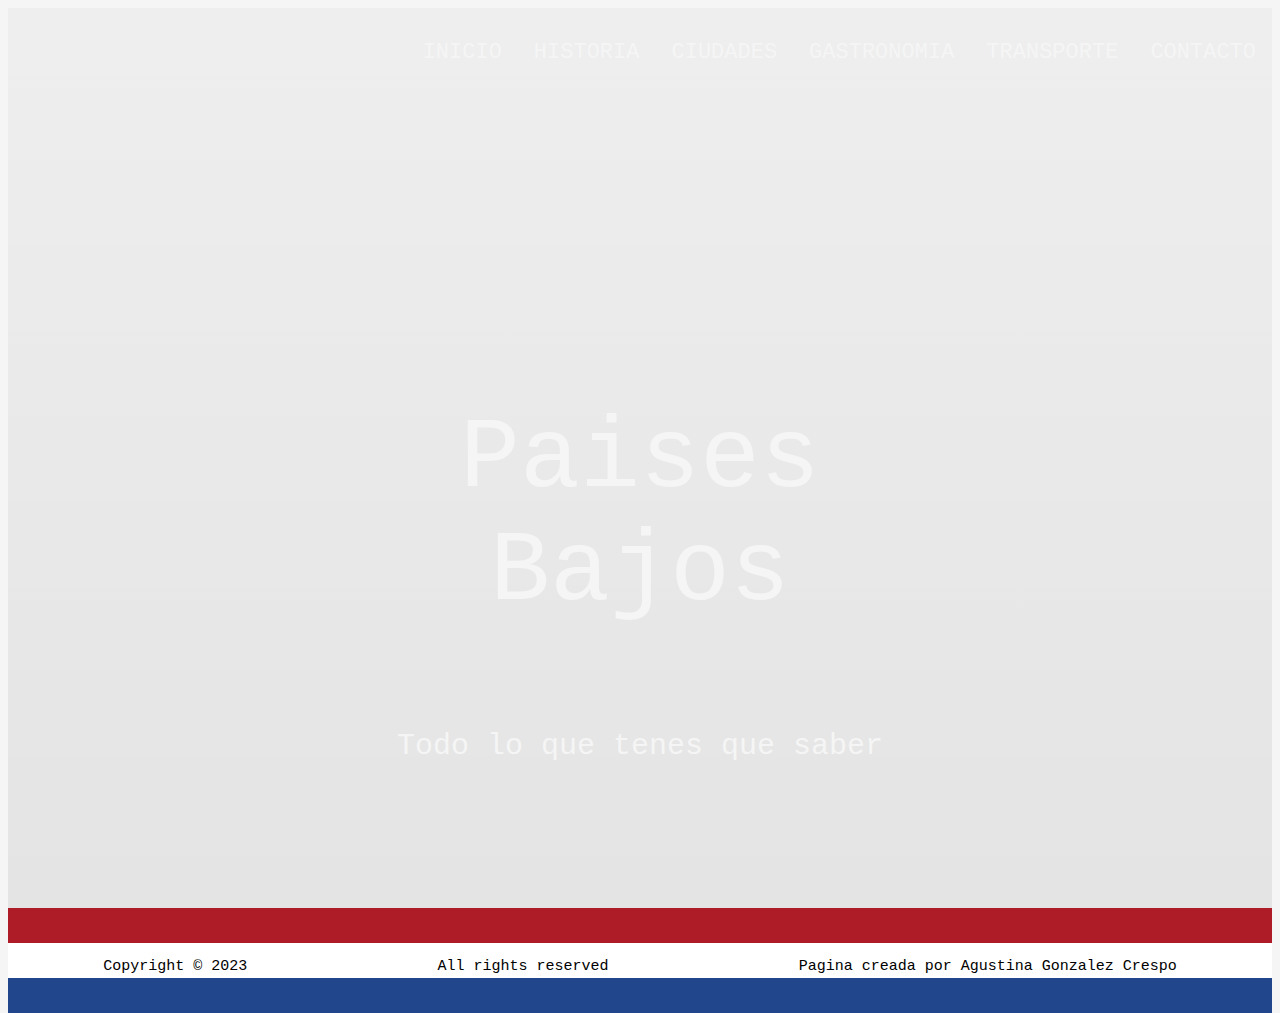
==== index.html @ 350cd5d3 "commit entrega" ====
<!DOCTYPE html>
<html lang="en">
<head>
    <meta charset="UTF-8">
    <meta http-equiv="X-UA-Compatible" content="IE=edge">
    <meta name="viewport" content="width=device-width, initial-scale=1.0">
    <title>Que hacer en los Paises Bajos</title>
    <link rel="stylesheet" href="style.css">
</head>
<body>
    <div class="hero-imagen">
        <br>
        <div class="topnav">
            <a class="active" href="index.html">INICIO</a>
            <a href="./historia.html">HISTORIA</a>
            <a href="./ciudades.html">CIUDADES</a>
            <a href="./gastronomia.html">GASTRONOMIA</a>
            <a href="./transporte.html">TRANSPORTE</a>
            <a href="./contacto.html">CONTACTO</a>
        </div>
        <div class="hero-texto">
            <p style="font-size: 100px;"> Paises Bajos </p>
            <p style="font-size: 30px;">Todo lo que tenes que saber</p>
        </div>
    </div>
    <footer>
        <div class="contenedor-footer">
            <div class="div-footer div1"></div>
            <div class="div-footer div2">
                <div class="footer-texto">
                    <p>Copyright © 2023</p>
                    <p>All rights reserved</p>
                    <p>Pagina creada por Agustina Gonzalez Crespo</p>
                </div>
            </div>
            <div class="div-footer div3"></div>
        </div>
    </footer>
</body>
</html>

<!-- banner: position relative/absolut -> poner texto por encima del banner -->

<!-- flex-grow:1 (flex item toma todo el ancho)-->
---- style.css ----
/* 
*{
*/
body, html, main {
    height: 100%;
}

body{background-color: whitesmoke;
}
h1{color: black; text-align: center;}

.contenedor-footer{
  display: grid;
  grid-template-rows: 'div1 div2 div3';
}
.div-footer{
  height:35px;
  width:100%;
}
.div1{
  background-color:#ae1c28;
}
.div2{
  background-color:white;
}
.div3{
  background-color:#21468b;
}
.footer-texto{
  display: flex;
  flex-direction: row;
  flex: 1;
  justify-content: space-around;
  align-items: center;
}
.footer-texto p {
  font-family: 'Courier New', Courier, monospace;
  color:black;
  font-size: 15px;
}
form{
  text-align:start;
}
#titulo{
    color: black;
    text-align: center;
    font-size: xx-large;
}
.images{
    width: 500px;
    height: 300px;
}
.elemento{
    color: white;
}
.margenes{
    margin-top: 10px;
    margin-bottom: 10px;
}

/* comentario */

.hero-imagen {
  background-image: linear-gradient(rgba(0, 0, 0, 0.028), rgba(0, 0, 0, 0.069)), url(https://img2.goodfon.com/wallpaper/nbig/0/6d/gollandiia-niderlandy-amsterdam-kanal.jpg);
  height: 100%;
  width: 100%;
  background-position: center;
  background-repeat: no-repeat;
  background-size: cover;
  position: relative;
}
.hero-texto {
  text-align: center;
  position: absolute;
  top: 60%;
  left: 50%;
  transform: translate(-50%, -50%);
  color: whitesmoke;
  font-family: 'Courier New', Courier, monospace;
}

.topnav {
    overflow: hidden;
    display: flex;
    flex-direction: row;
    justify-content: flex-end;
    flex-direction: row;
    padding-top: 8x;
}
.topnav a {
    float: left;
    color: whitesmoke;
    text-align: center;
    padding: 14px 16px;
    text-decoration: none;
    font-family: 'Courier New', Courier, monospace;
    font-size: 22px;
}
.topnav a:hover {
    color: black ;
}
/*  .topnav a.active {
    color: black;
  }
*/

@media (max-width:600px){
  body{
    background-color: gray;
  }
  .topnav{
    flex-wrap: wrap;
  }
  .footer-texto{
      justify-content: left;
  }
  .footer-texto p {
      font-size: 3px;
  }
  /* eliminar lo que esta en el footer*/
  .footer-texto{
      display: none;
  }
}
@media screen and (max-width:750px){
  .topnav{
    flex-wrap: wrap;
  }
  .footer-texto{
    flex-wrap: wrap;
  }
  .footer-texto p {
    font-size: small;
  }
  .footer-texto{
    justify-content: left;
  }
}
@media screen and (max-width:1111px) {
  .topnav{
    flex-wrap: wrap;
  }
  .footer-texto{
    flex-wrap: wrap;
  }
}
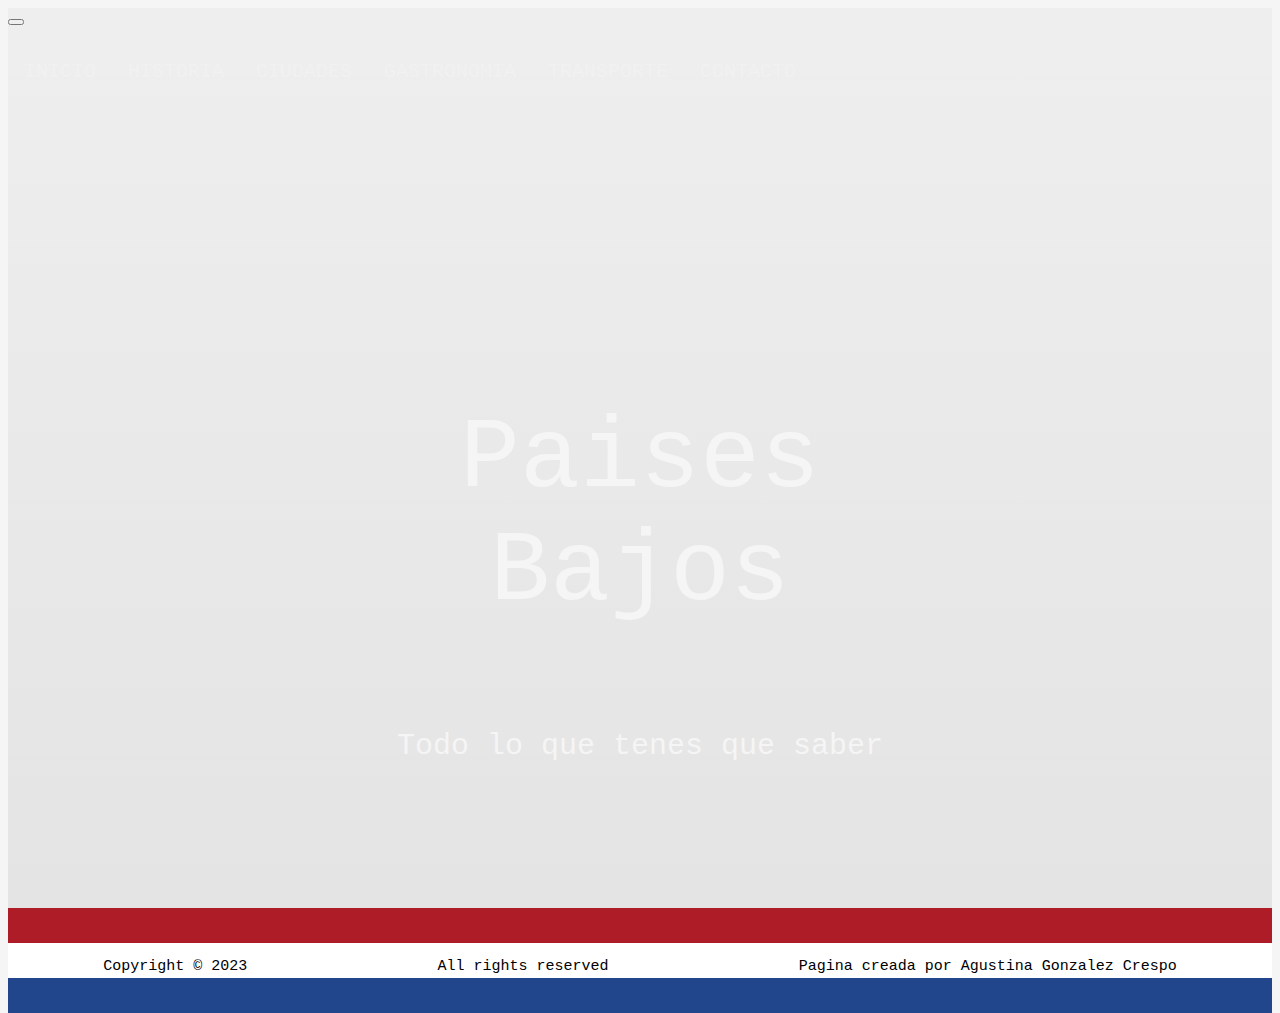
==== commit 8f54d19d: "commit proyecto" ====
--- a/index.html
+++ b/index.html
@@ -6,18 +6,25 @@
     <meta name="viewport" content="width=device-width, initial-scale=1.0">
     <title>Que hacer en los Paises Bajos</title>
     <link rel="stylesheet" href="style.css">
+    <link href="https://cdn.jsdelivr.net/npm/bootstrap@5.3.0-alpha3/dist/css/bootstrap.min.css" rel="stylesheet" integrity="sha384-KK94CHFLLe+nY2dmCWGMq91rCGa5gtU4mk92HdvYe+M/SXH301p5ILy+dN9+nJOZ" crossorigin="anonymous">
 </head>
 <body>
     <div class="hero-imagen">
-        <br>
-        <div class="topnav">
-            <a class="active" href="index.html">INICIO</a>
-            <a href="./historia.html">HISTORIA</a>
-            <a href="./ciudades.html">CIUDADES</a>
-            <a href="./gastronomia.html">GASTRONOMIA</a>
-            <a href="./transporte.html">TRANSPORTE</a>
-            <a href="./contacto.html">CONTACTO</a>
-        </div>
+        <nav class="navbar navbar-expand-lg">
+            <button class="navbar-toggler" type="button" data-bs-toggle="collapse" data-bs-target="#navbarNavAltMarkup" aria-controls="navbarNavAltMarkup" aria-expanded="false" aria-label="Toggle navigation">
+            <span class="navbar-toggler-icon"></span>
+            </button>
+            <div class="collapse navbar-collapse" id="navbarNavAltMarkup">
+                <div class="navbar-nav ml-auto">
+                    <a class="nav-link" href="index.html">INICIO</a>
+                    <a class="nav-link" href="./historia.html">HISTORIA</a>
+                    <a class="nav-link" href="./ciudades.html">CIUDADES</a>
+                    <a class="nav-link" href="./gastronomia.html">GASTRONOMIA</a>
+                    <a class="nav-link" href="./transporte.html">TRANSPORTE</a>
+                    <a class="nav-link" href="./contacto.html">CONTACTO</a>
+                </div>
+            </div>
+        </nav>
         <div class="hero-texto">
             <p style="font-size: 100px;"> Paises Bajos </p>
             <p style="font-size: 30px;">Todo lo que tenes que saber</p>
@@ -36,6 +43,8 @@
             <div class="div-footer div3"></div>
         </div>
     </footer>
+    <script src="https://cdn.jsdelivr.net/npm/@popperjs/core@2.11.7/dist/umd/popper.min.js" integrity="sha384-zYPOMqeu1DAVkHiLqWBUTcbYfZ8osu1Nd6Z89ify25QV9guujx43ITvfi12/QExE" crossorigin="anonymous"></script>
+    <script src="https://cdn.jsdelivr.net/npm/bootstrap@5.3.0-alpha3/dist/js/bootstrap.min.js" integrity="sha384-Y4oOpwW3duJdCWv5ly8SCFYWqFDsfob/3GkgExXKV4idmbt98QcxXYs9UoXAB7BZ" crossorigin="anonymous"></script>
 </body>
 </html>
 
--- a/style.css
+++ b/style.css
@@ -57,9 +57,7 @@
     margin-top: 10px;
     margin-bottom: 10px;
 }
-
-/* comentario */
-
+/*imagen fondo */
 .hero-imagen {
   background-image: linear-gradient(rgba(0, 0, 0, 0.028), rgba(0, 0, 0, 0.069)), url(https://img2.goodfon.com/wallpaper/nbig/0/6d/gollandiia-niderlandy-amsterdam-kanal.jpg);
   height: 100%;
@@ -78,7 +76,24 @@
   color: whitesmoke;
   font-family: 'Courier New', Courier, monospace;
 }
+/* topnav */
+.navbar-nav{
+  margin-left: auto;
+  padding-top: 20px;
+}
+.navbar .navbar-nav .nav-link{
+  color: #f1f1f1;
+  float: left;
+  text-align: center;
+  padding: 14px 16px;
+  text-decoration: none;
+  font-family: 'Courier New', Courier, monospace;
+  font-size: 20px;
+  font-weight: 150;
+}
 
+
+/*
 .topnav {
     overflow: hidden;
     display: flex;
@@ -99,10 +114,8 @@
 .topnav a:hover {
     color: black ;
 }
-/*  .topnav a.active {
-    color: black;
-  }
 */
+/* comentario */
 
 @media (max-width:600px){
   body{
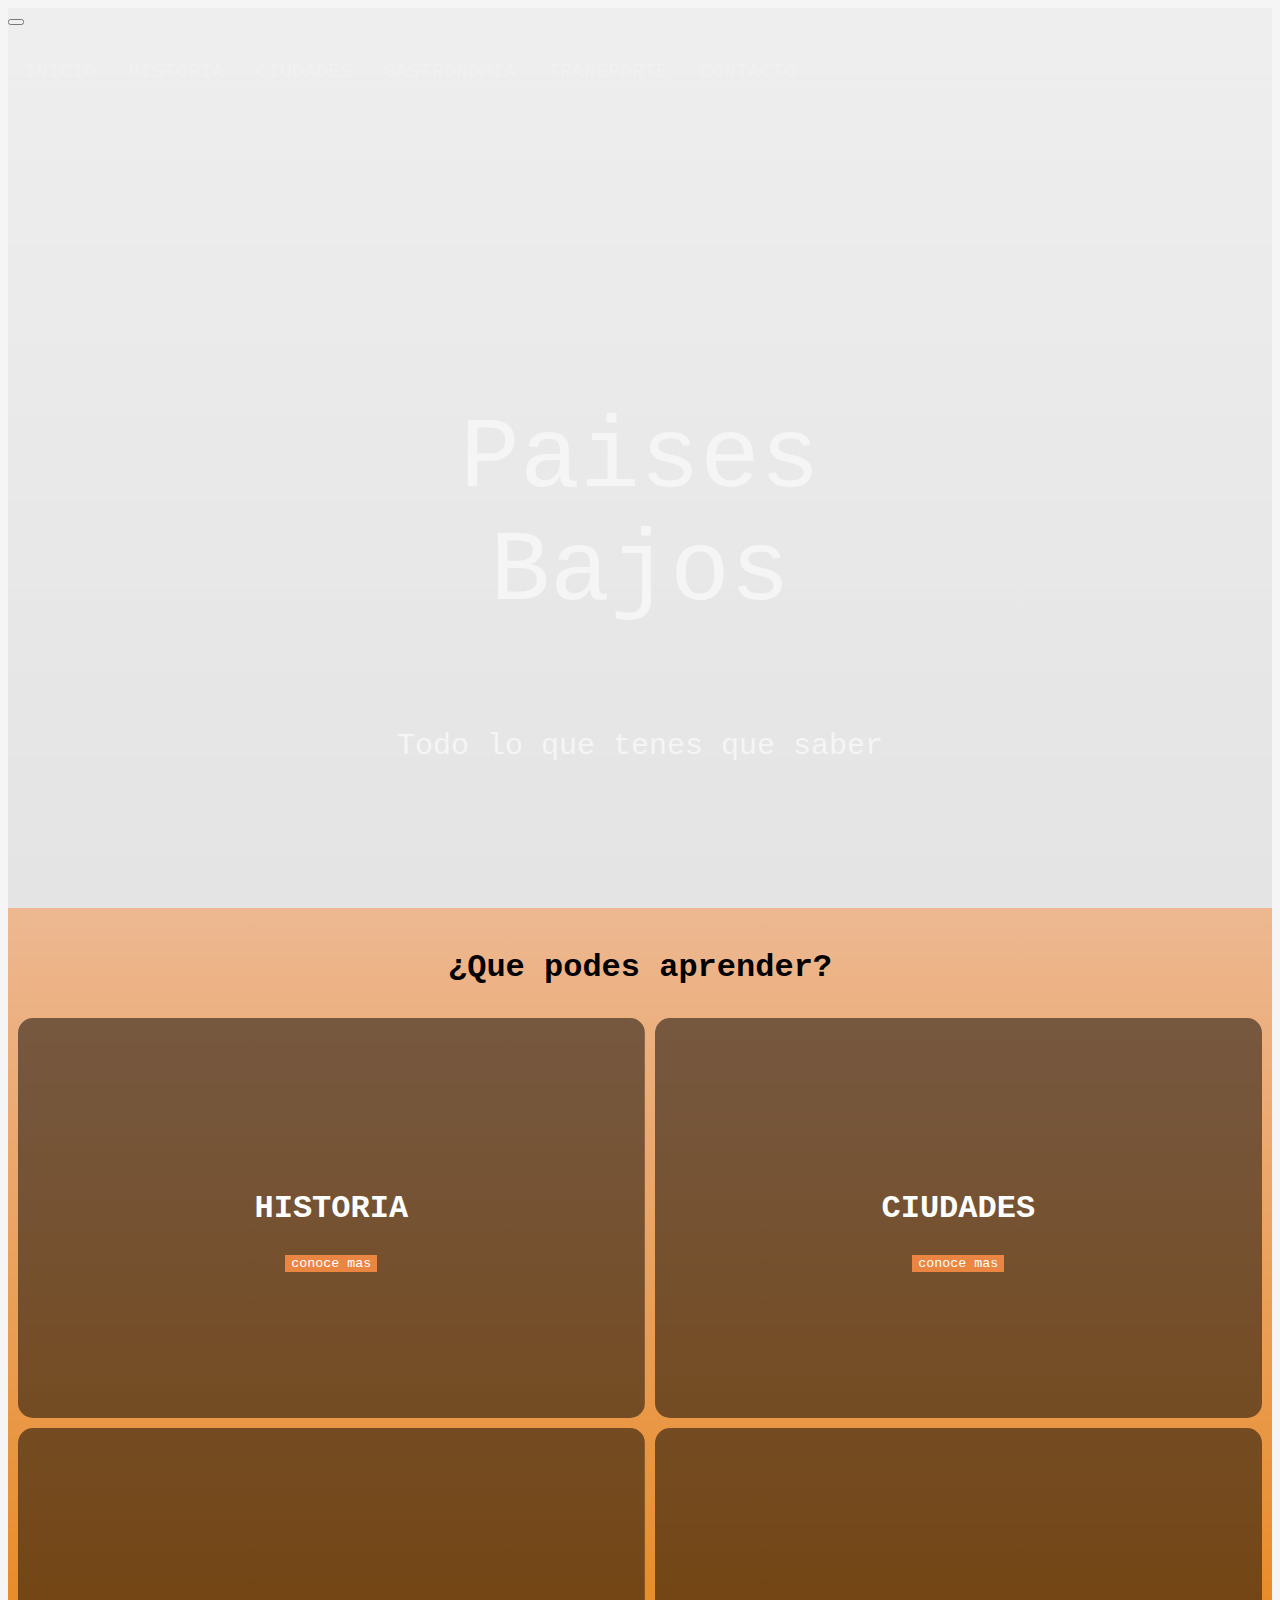
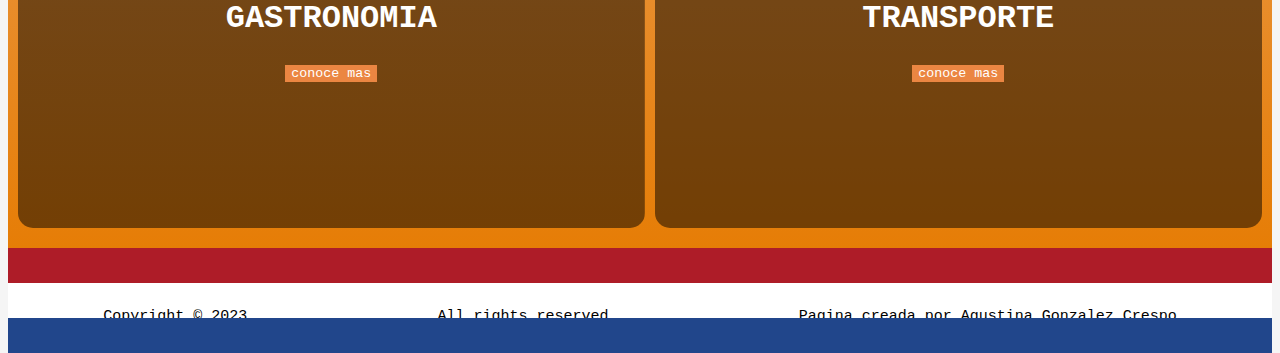
==== commit 049a609c: "commit entrega java" ====
--- a/index.html
+++ b/index.html
@@ -30,6 +30,41 @@
             <p style="font-size: 30px;">Todo lo que tenes que saber</p>
         </div>
     </div>
+    <section id="secciones">
+        <h1>¿Que podes aprender?</h1>
+        <div class="contenedor-seccion">
+            <div class="seccion">
+                <div class="carta">
+                    <h2>HISTORIA</h2>
+                    <p>Lorem ipsum dolor sit amet consectetur adipisicing elit. Nesciunt vero corporis incidunt saepe qui commodi quasi neque veniam quam, aspernatur est beatae maxime animi sed reiciendis mollitia ducimus veritatis repellendus?</p>
+                    <a href="historia.html">
+                        <button>conoce mas</button>
+                    </a>
+                </div>
+                <div class="carta">
+                    <h2>CIUDADES</h2>
+                    <p>Lorem ipsum dolor sit amet consectetur adipisicing elit. Nesciunt vero corporis incidunt saepe qui commodi quasi neque veniam quam, aspernatur est beatae maxime animi sed reiciendis mollitia ducimus veritatis repellendus?</p>
+                    <a href="ciudades.html">
+                        <button>conoce mas</button>
+                    </a>
+                </div>
+                <div class="carta">
+                    <h2>GASTRONOMIA</h2>
+                    <p>Lorem ipsum dolor sit amet consectetur adipisicing elit. Nesciunt vero corporis incidunt saepe qui commodi quasi neque veniam quam, aspernatur est beatae maxime animi sed reiciendis mollitia ducimus veritatis repellendus?</p>
+                    <a href="gastronomia.html">
+                        <button>conoce mas</button>
+                    </a>
+                </div>
+                <div class="carta">
+                    <h2>TRANSPORTE</h2>
+                    <p>Lorem ipsum dolor sit amet consectetur adipisicing elit. Nesciunt vero corporis incidunt saepe qui commodi quasi neque veniam quam, aspernatur est beatae maxime animi sed reiciendis mollitia ducimus veritatis repellendus?</p>
+                    <a href="transporte.html">
+                        <button>conoce mas</button>
+                    </a>
+                </div>
+            </div>
+        </div>
+    </section>
     <footer>
         <div class="contenedor-footer">
             <div class="div-footer div1"></div>
@@ -46,6 +81,7 @@
     <script src="https://cdn.jsdelivr.net/npm/@popperjs/core@2.11.7/dist/umd/popper.min.js" integrity="sha384-zYPOMqeu1DAVkHiLqWBUTcbYfZ8osu1Nd6Z89ify25QV9guujx43ITvfi12/QExE" crossorigin="anonymous"></script>
     <script src="https://cdn.jsdelivr.net/npm/bootstrap@5.3.0-alpha3/dist/js/bootstrap.min.js" integrity="sha384-Y4oOpwW3duJdCWv5ly8SCFYWqFDsfob/3GkgExXKV4idmbt98QcxXYs9UoXAB7BZ" crossorigin="anonymous"></script>
 </body>
+<script src="script.js"></script>
 </html>
 
 <!-- banner: position relative/absolut -> poner texto por encima del banner -->
--- a/style.css
+++ b/style.css
@@ -4,11 +4,127 @@
 body, html, main {
     height: 100%;
 }
-
+html{
+  scroll-behavior: smooth;
+}
 body{background-color: whitesmoke;
 }
 h1{color: black; text-align: center;}
-
+form{
+  text-align:start;
+}
+#titulo{
+    color: black;
+    text-align: center;
+    font-size: xx-large;
+}
+.images{
+  width: 500px;
+  height: 300px;
+}
+.elemento{
+    color: white;
+}
+.margenes{
+    margin-top: 10px;
+    margin-bottom: 10px;
+}
+/*imagen fondo */
+.hero-imagen {
+  background-image: linear-gradient(rgba(0, 0, 0, 0.028), rgba(0, 0, 0, 0.069)), url(https://img2.goodfon.com/wallpaper/nbig/0/6d/gollandiia-niderlandy-amsterdam-kanal.jpg);
+  background-position: center;
+  background-repeat: no-repeat;
+  background-size: cover;
+  position: relative;
+  height: 100%;
+  width: 100%;
+}
+.hero-texto {
+  text-align: center;
+  position: absolute;
+  top: 60%;
+  left: 50%;
+  transform: translate(-50%, -50%);
+  color: whitesmoke;
+  font-family: 'Courier New', Courier, monospace;
+}
+/* topnav */
+.navbar-nav{
+  margin-left: auto;
+  padding-top: 20px;
+}
+.navbar .navbar-nav .nav-link{
+  color: #f1f1f1;
+  float: left;
+  text-align: center;
+  padding: 14px 16px;
+  text-decoration: none;
+  font-family: 'Courier New', Courier, monospace;
+  font-size: 20px;
+  font-weight: 150;
+}
+/* SECCIONES */
+#secciones{
+  background: linear-gradient(rgba(227, 104, 16, 0.434), rgb(230, 125, 6));
+  color: white;
+  text-align: center;
+  padding: 20px 0px;
+}
+#secciones .contenedor-seccion{
+  height: 90%;
+}
+#secciones h1{
+  font-family: 'Courier New', Courier, monospace;
+  font-size: 2em;
+}
+#secciones p{
+  display: none;
+}
+#secciones button{
+  background-color:#eb8642;
+  border: none;
+  color: white;
+  text-align: center;
+  text-decoration: none;
+  font-family: 'Courier New', Courier, monospace;
+}
+#secciones .seccion{
+  display: grid;
+  grid-template-areas: 'historia ciudades'
+  'gastronomia transporte';
+  height: 100%;
+  gap: 10px;
+  padding: 10px;
+}
+#secciones .carta{
+  display: flex;
+  flex-direction: column;
+  justify-content: center;
+  background-position: center center;
+  background-size: cover;
+  border-radius: 15px;
+}
+#secciones .carta h2{
+  font-size: 2em;
+  font-family: 'Courier New', Courier, monospace;
+}
+.carta:first-child{
+  grid-area:historia;
+  background-image: linear-gradient(0deg, rgba(0,0,0,0.5),rgba(0,0,0,0.5)),url("https://c8.alamy.com/compes/eb6j13/francia-holland-history-del-siglo-xix-las-tropas-de-napoleon-entrando-en-amsterdam-eb6j13.jpg");
+}
+.carta:nth-child(2){
+  grid-area:ciudades;
+  background-image: linear-gradient(0deg,rgba(0,0,0,0.5),rgba(0,0,0,0.5)),url("https://tipsparatuviaje.com/wp-content/uploads/2019/11/amsterdam-ho.jpg");
+}
+.carta:nth-child(3){
+  grid-area:gastronomia;
+  background-image: linear-gradient(0deg,rgba(0,0,0,0.5),rgba(0,0,0,0.5)),url("https://www.viajaraholanda.com/img/gastronomia-holanda.jpg");
+}
+.carta:nth-child(4){
+  grid-area:transporte;
+  background-image: linear-gradient(0deg,rgba(0,0,0,0.5),rgba(0,0,0,0.5)),url("https://exploraholanda.com/wp-content/uploads/2018/01/tranvia-amsterdam-holanda-1.jpg");
+}
+/* FOOTER */
 .contenedor-footer{
   display: grid;
   grid-template-rows: 'div1 div2 div3';
@@ -32,67 +148,13 @@
   flex: 1;
   justify-content: space-around;
   align-items: center;
+  margin-top: 10px;
 }
 .footer-texto p {
   font-family: 'Courier New', Courier, monospace;
   color:black;
   font-size: 15px;
 }
-form{
-  text-align:start;
-}
-#titulo{
-    color: black;
-    text-align: center;
-    font-size: xx-large;
-}
-.images{
-    width: 500px;
-    height: 300px;
-}
-.elemento{
-    color: white;
-}
-.margenes{
-    margin-top: 10px;
-    margin-bottom: 10px;
-}
-/*imagen fondo */
-.hero-imagen {
-  background-image: linear-gradient(rgba(0, 0, 0, 0.028), rgba(0, 0, 0, 0.069)), url(https://img2.goodfon.com/wallpaper/nbig/0/6d/gollandiia-niderlandy-amsterdam-kanal.jpg);
-  height: 100%;
-  width: 100%;
-  background-position: center;
-  background-repeat: no-repeat;
-  background-size: cover;
-  position: relative;
-}
-.hero-texto {
-  text-align: center;
-  position: absolute;
-  top: 60%;
-  left: 50%;
-  transform: translate(-50%, -50%);
-  color: whitesmoke;
-  font-family: 'Courier New', Courier, monospace;
-}
-/* topnav */
-.navbar-nav{
-  margin-left: auto;
-  padding-top: 20px;
-}
-.navbar .navbar-nav .nav-link{
-  color: #f1f1f1;
-  float: left;
-  text-align: center;
-  padding: 14px 16px;
-  text-decoration: none;
-  font-family: 'Courier New', Courier, monospace;
-  font-size: 20px;
-  font-weight: 150;
-}
-
-
 /*
 .topnav {
     overflow: hidden;
@@ -121,14 +183,11 @@
   body{
     background-color: gray;
   }
-  .topnav{
-    flex-wrap: wrap;
-  }
   .footer-texto{
-      justify-content: left;
+    justify-content: left;
   }
   .footer-texto p {
-      font-size: 3px;
+    font-size: 3px;
   }
   /* eliminar lo que esta en el footer*/
   .footer-texto{
@@ -136,25 +195,29 @@
   }
 }
 @media screen and (max-width:750px){
-  .topnav{
-    flex-wrap: wrap;
-  }
-  .footer-texto{
-    flex-wrap: wrap;
-  }
   .footer-texto p {
     font-size: small;
   }
-  .footer-texto{
-    justify-content: left;
-  }
-}
-@media screen and (max-width:1111px) {
-  .topnav{
-    flex-wrap: wrap;
-  }
-  .footer-texto{
-    flex-wrap: wrap;
-  }
-}
-
+  #secciones p{
+    display: block;
+  }
+  #secciones .seccion{
+    grid-template-areas: 'historia'
+    'ciudades'
+    'gastronomia'
+    'transporte';
+  }
+  #secciones .carta{
+    padding:20px;
+  }
+}
+@media screen and (min-width:750px) {
+  #secciones{
+    height: 100%;
+  }
+}
+
+
+/*  
+*/
+
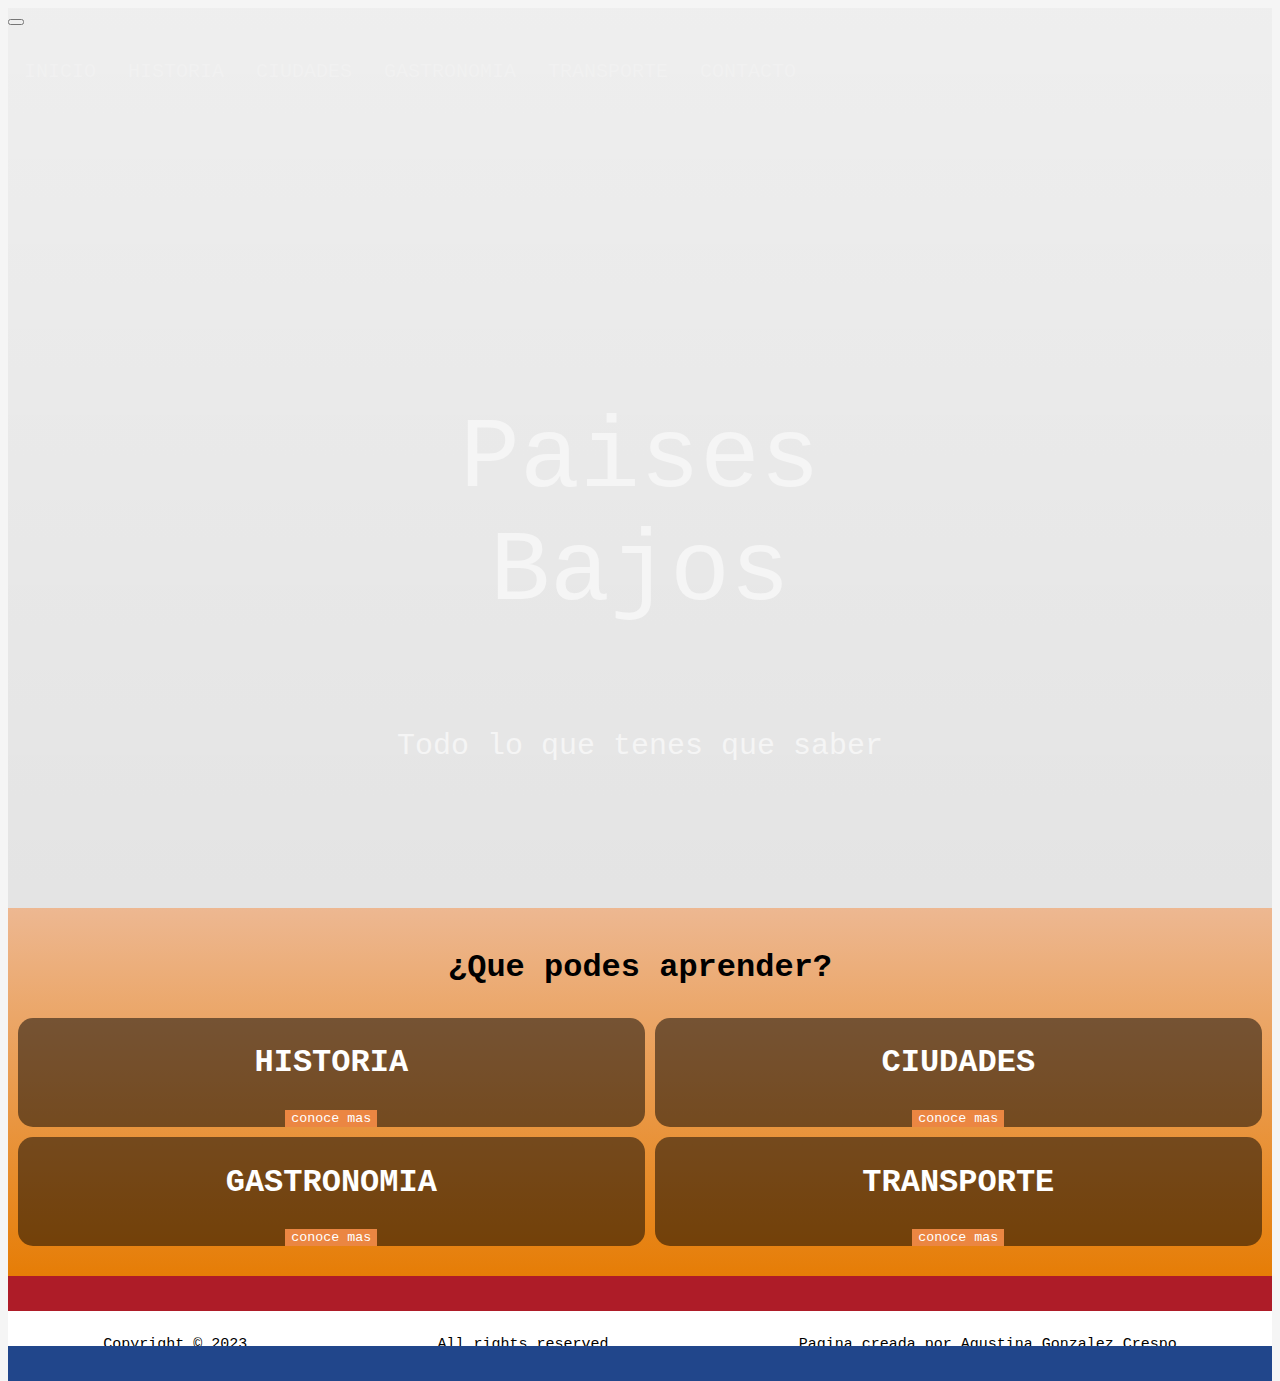
==== commit ba829572: "commit entrega" ====
--- a/index.html
+++ b/index.html
@@ -9,6 +9,23 @@
     <link href="https://cdn.jsdelivr.net/npm/bootstrap@5.3.0-alpha3/dist/css/bootstrap.min.css" rel="stylesheet" integrity="sha384-KK94CHFLLe+nY2dmCWGMq91rCGa5gtU4mk92HdvYe+M/SXH301p5ILy+dN9+nJOZ" crossorigin="anonymous">
 </head>
 <body>
+    <header>
+        <nav class="navbar navbar-expand-lg">
+            <button class="navbar-toggler" type="button" data-bs-toggle="collapse" data-bs-target="#navbarNavAltMarkup" aria-controls="navbarNavAltMarkup" aria-expanded="false" aria-label="Toggle navigation">
+            <span class="navbar-toggler-icon"></span>
+            </button>
+            <div class="collapse navbar-collapse" id="navbarNavAltMarkup">
+                <div class="navbar-nav ml-auto">
+                    <a class="nav-link" href="index.html">INICIO</a>
+                    <a class="nav-link" href="./historia.html">HISTORIA</a>
+                    <a class="nav-link" href="./ciudades.html">CIUDADES</a>
+                    <a class="nav-link" href="./gastronomia.html">GASTRONOMIA</a>
+                    <a class="nav-link" href="./transporte.html">TRANSPORTE</a>
+                    <a class="nav-link" href="./contacto.html">CONTACTO</a>
+                </div>
+            </div>
+        </nav>
+    </header>
     <div class="hero-imagen">
         <nav class="navbar navbar-expand-lg">
             <button class="navbar-toggler" type="button" data-bs-toggle="collapse" data-bs-target="#navbarNavAltMarkup" aria-controls="navbarNavAltMarkup" aria-expanded="false" aria-label="Toggle navigation">
--- a/style.css
+++ b/style.css
@@ -1,5 +1,4 @@
 /* 
-*{
 */
 body, html, main {
     height: 100%;
@@ -28,6 +27,9 @@
 .margenes{
     margin-top: 10px;
     margin-bottom: 10px;
+}
+header{
+  display: none;
 }
 /*imagen fondo */
 .hero-imagen {
@@ -60,7 +62,7 @@
   padding: 14px 16px;
   text-decoration: none;
   font-family: 'Courier New', Courier, monospace;
-  font-size: 20px;
+  font-size: 1.25em;
   font-weight: 150;
 }
 /* SECCIONES */
@@ -194,7 +196,7 @@
       display: none;
   }
 }
-@media screen and (max-width:750px){
+@media (max-width:750px){
   .footer-texto p {
     font-size: small;
   }
@@ -211,9 +213,20 @@
     padding:20px;
   }
 }
-@media screen and (min-width:750px) {
-  #secciones{
-    height: 100%;
+@media (max-width:1000px) {
+  header{
+    display: block;
+  }
+  header .navbar{
+    background-color:#c1815a;
+  }
+  header .navbar-toggler{
+    text-align:center;
+    left: 50%;
+    margin-left: 50%;
+  }
+  .hero-imagen .navbar{
+    display: none;
   }
 }
 
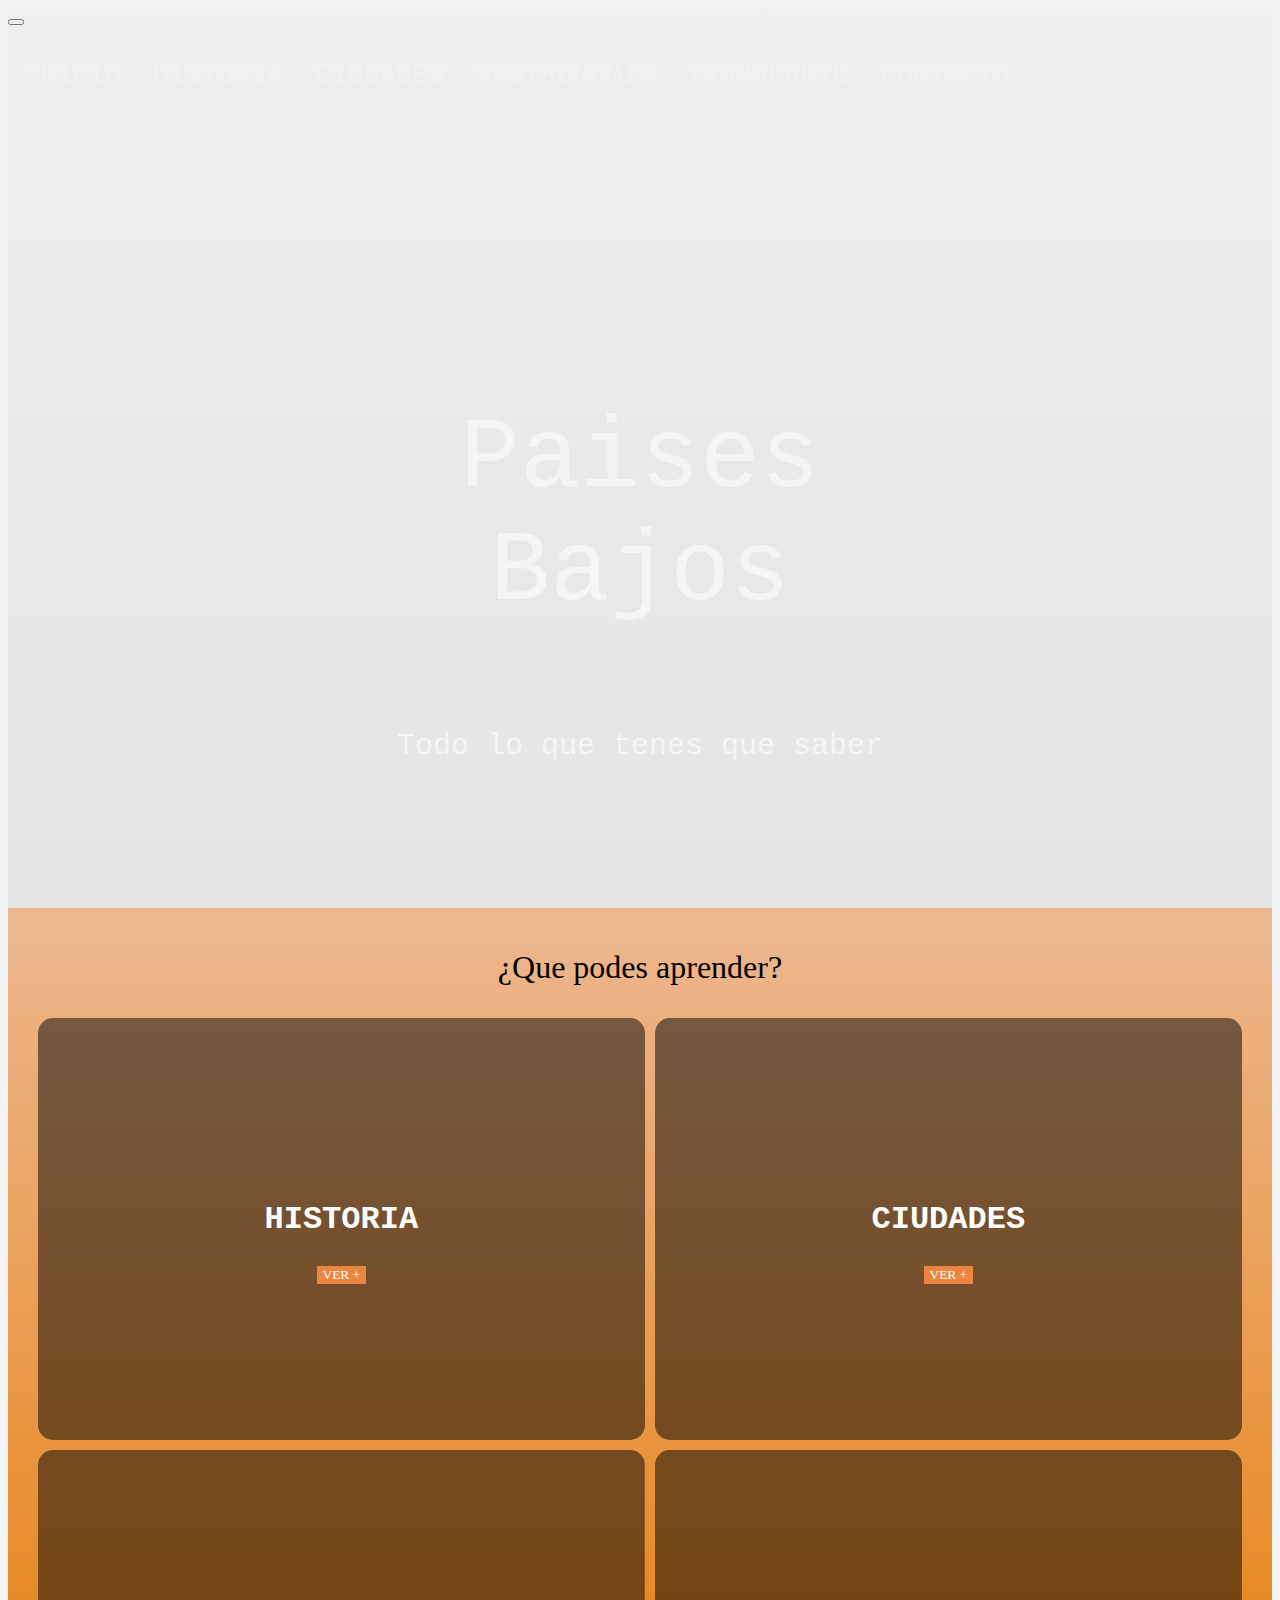
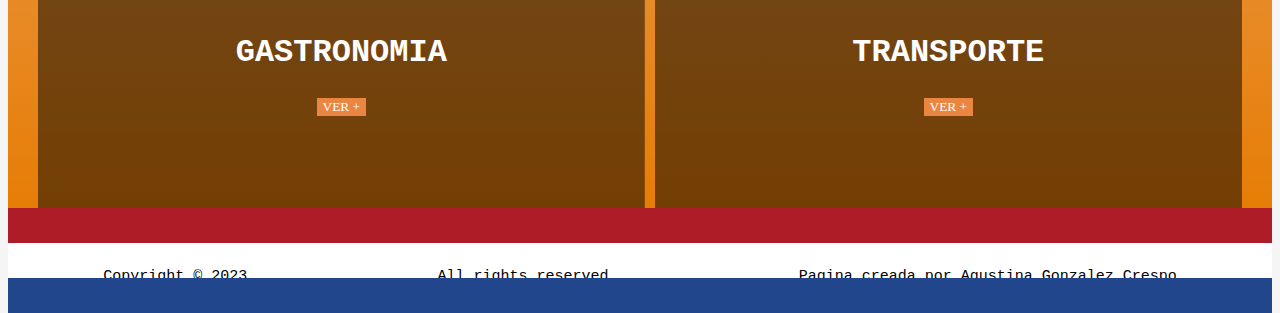
==== commit 260cef78: "commit entrega" ====
--- a/index.html
+++ b/index.html
@@ -26,57 +26,59 @@
             </div>
         </nav>
     </header>
-    <div class="hero-imagen">
-        <nav class="navbar navbar-expand-lg">
-            <button class="navbar-toggler" type="button" data-bs-toggle="collapse" data-bs-target="#navbarNavAltMarkup" aria-controls="navbarNavAltMarkup" aria-expanded="false" aria-label="Toggle navigation">
-            <span class="navbar-toggler-icon"></span>
-            </button>
-            <div class="collapse navbar-collapse" id="navbarNavAltMarkup">
-                <div class="navbar-nav ml-auto">
-                    <a class="nav-link" href="index.html">INICIO</a>
-                    <a class="nav-link" href="./historia.html">HISTORIA</a>
-                    <a class="nav-link" href="./ciudades.html">CIUDADES</a>
-                    <a class="nav-link" href="./gastronomia.html">GASTRONOMIA</a>
-                    <a class="nav-link" href="./transporte.html">TRANSPORTE</a>
-                    <a class="nav-link" href="./contacto.html">CONTACTO</a>
+    <section id="imagen">
+        <div class="hero-imagen">
+            <nav class="navbar navbar-expand-lg">
+                <button class="navbar-toggler" type="button" data-bs-toggle="collapse" data-bs-target="#navbarNavAltMarkup" aria-controls="navbarNavAltMarkup" aria-expanded="false" aria-label="Toggle navigation">
+                <span class="navbar-toggler-icon"></span>
+                </button>
+                <div class="collapse navbar-collapse" id="navbarNavAltMarkup">
+                    <div class="navbar-nav ml-auto">
+                        <a class="nav-link" href="index.html">INICIO</a>
+                        <a class="nav-link" href="./historia.html">HISTORIA</a>
+                        <a class="nav-link" href="./ciudades.html">CIUDADES</a>
+                        <a class="nav-link" href="./gastronomia.html">GASTRONOMIA</a>
+                        <a class="nav-link" href="./transporte.html">TRANSPORTE</a>
+                        <a class="nav-link" href="./contacto.html">CONTACTO</a>
+                    </div>
                 </div>
+            </nav>
+            <div class="hero-texto">
+                <p style="font-size: 100px;"> Paises Bajos </p>
+                <p style="font-size: 30px;">Todo lo que tenes que saber</p>
             </div>
-        </nav>
-        <div class="hero-texto">
-            <p style="font-size: 100px;"> Paises Bajos </p>
-            <p style="font-size: 30px;">Todo lo que tenes que saber</p>
         </div>
-    </div>
-    <section id="secciones">
-        <h1>¿Que podes aprender?</h1>
+    </section>
+    <section id="seccion">
         <div class="contenedor-seccion">
+            <h1>¿Que podes aprender?</h1>
             <div class="seccion">
                 <div class="carta">
                     <h2>HISTORIA</h2>
                     <p>Lorem ipsum dolor sit amet consectetur adipisicing elit. Nesciunt vero corporis incidunt saepe qui commodi quasi neque veniam quam, aspernatur est beatae maxime animi sed reiciendis mollitia ducimus veritatis repellendus?</p>
                     <a href="historia.html">
-                        <button>conoce mas</button>
+                        <button>VER +</button>
                     </a>
                 </div>
                 <div class="carta">
                     <h2>CIUDADES</h2>
                     <p>Lorem ipsum dolor sit amet consectetur adipisicing elit. Nesciunt vero corporis incidunt saepe qui commodi quasi neque veniam quam, aspernatur est beatae maxime animi sed reiciendis mollitia ducimus veritatis repellendus?</p>
                     <a href="ciudades.html">
-                        <button>conoce mas</button>
+                        <button>VER +</button>
                     </a>
                 </div>
                 <div class="carta">
                     <h2>GASTRONOMIA</h2>
                     <p>Lorem ipsum dolor sit amet consectetur adipisicing elit. Nesciunt vero corporis incidunt saepe qui commodi quasi neque veniam quam, aspernatur est beatae maxime animi sed reiciendis mollitia ducimus veritatis repellendus?</p>
                     <a href="gastronomia.html">
-                        <button>conoce mas</button>
+                        <button> VER +</button>
                     </a>
                 </div>
                 <div class="carta">
                     <h2>TRANSPORTE</h2>
                     <p>Lorem ipsum dolor sit amet consectetur adipisicing elit. Nesciunt vero corporis incidunt saepe qui commodi quasi neque veniam quam, aspernatur est beatae maxime animi sed reiciendis mollitia ducimus veritatis repellendus?</p>
                     <a href="transporte.html">
-                        <button>conoce mas</button>
+                        <button>VER +</button>
                     </a>
                 </div>
             </div>
--- a/style.css
+++ b/style.css
@@ -1,6 +1,6 @@
 /* 
 */
-body, html, main {
+html,body {
     height: 100%;
 }
 html{
@@ -17,19 +17,15 @@
     text-align: center;
     font-size: xx-large;
 }
-.images{
-  width: 500px;
-  height: 300px;
-}
-.elemento{
-    color: white;
-}
 .margenes{
     margin-top: 10px;
     margin-bottom: 10px;
 }
 header{
   display: none;
+}
+#imagen{
+  height: 100vh;
 }
 /*imagen fondo */
 .hero-imagen {
@@ -62,51 +58,56 @@
   padding: 14px 16px;
   text-decoration: none;
   font-family: 'Courier New', Courier, monospace;
-  font-size: 1.25em;
+  font-size: 3vh;
   font-weight: 150;
 }
 /* SECCIONES */
-#secciones{
+#seccion{
+  height: 100vh;
   background: linear-gradient(rgba(227, 104, 16, 0.434), rgb(230, 125, 6));
+}
+#seccion .contenedor-seccion{
   color: white;
   text-align: center;
-  padding: 20px 0px;
-}
-#secciones .contenedor-seccion{
-  height: 90%;
-}
-#secciones h1{
-  font-family: 'Courier New', Courier, monospace;
+  padding: 20px;
+  height: 95%;
+}
+#seccion .contenedor-seccion h1{
+  font-family: 'Alexandria';
   font-size: 2em;
-}
-#secciones p{
+  font-weight: 200;
+}
+#seccion p{
   display: none;
-}
-#secciones button{
+  font-family: 'Courier New', Courier, monospace;
+  font-weight: normal;
+}
+#seccion .seccion button{
   background-color:#eb8642;
   border: none;
   color: white;
   text-align: center;
   text-decoration: none;
-  font-family: 'Courier New', Courier, monospace;
-}
-#secciones .seccion{
+  font-family: 'Alexandria';
+}
+#seccion .seccion{
   display: grid;
   grid-template-areas: 'historia ciudades'
   'gastronomia transporte';
-  height: 100%;
   gap: 10px;
   padding: 10px;
-}
-#secciones .carta{
+  height: 100%;
+}
+#seccion .carta{
   display: flex;
   flex-direction: column;
   justify-content: center;
   background-position: center center;
   background-size: cover;
   border-radius: 15px;
-}
-#secciones .carta h2{
+  height: 100%;
+}
+#seccion .carta h2{
   font-size: 2em;
   font-family: 'Courier New', Courier, monospace;
 }
@@ -120,7 +121,7 @@
 }
 .carta:nth-child(3){
   grid-area:gastronomia;
-  background-image: linear-gradient(0deg,rgba(0,0,0,0.5),rgba(0,0,0,0.5)),url("https://www.viajaraholanda.com/img/gastronomia-holanda.jpg");
+  background-image: linear-gradient(0deg,rgba(0,0,0,0.5),rgba(0,0,0,0.5)),url("https://www.fuiserviajante.com/wp-content/uploads/2019/04/queijo-gouda-comida-holandesa.jpg");
 }
 .carta:nth-child(4){
   grid-area:transporte;
@@ -182,9 +183,6 @@
 /* comentario */
 
 @media (max-width:600px){
-  body{
-    background-color: gray;
-  }
   .footer-texto{
     justify-content: left;
   }
@@ -196,24 +194,27 @@
       display: none;
   }
 }
-@media (max-width:750px){
+@media screen and (max-width:750px){
   .footer-texto p {
     font-size: small;
   }
-  #secciones p{
-    display: block;
-  }
-  #secciones .seccion{
+  #seccion{
+    height: fit-content;
+  }
+  #seccion .seccion{
     grid-template-areas: 'historia'
     'ciudades'
     'gastronomia'
     'transporte';
   }
-  #secciones .carta{
-    padding:20px;
-  }
-}
-@media (max-width:1000px) {
+  #seccion .seccion p{
+    display: block;
+  }
+  #seccion .carta{
+    padding: 20px;
+  }
+}
+@media screen and (max-width:1000px) {
   header{
     display: block;
   }
@@ -222,7 +223,6 @@
   }
   header .navbar-toggler{
     text-align:center;
-    left: 50%;
     margin-left: 50%;
   }
   .hero-imagen .navbar{
@@ -231,6 +231,3 @@
 }
 
 
-/*  
-*/
-
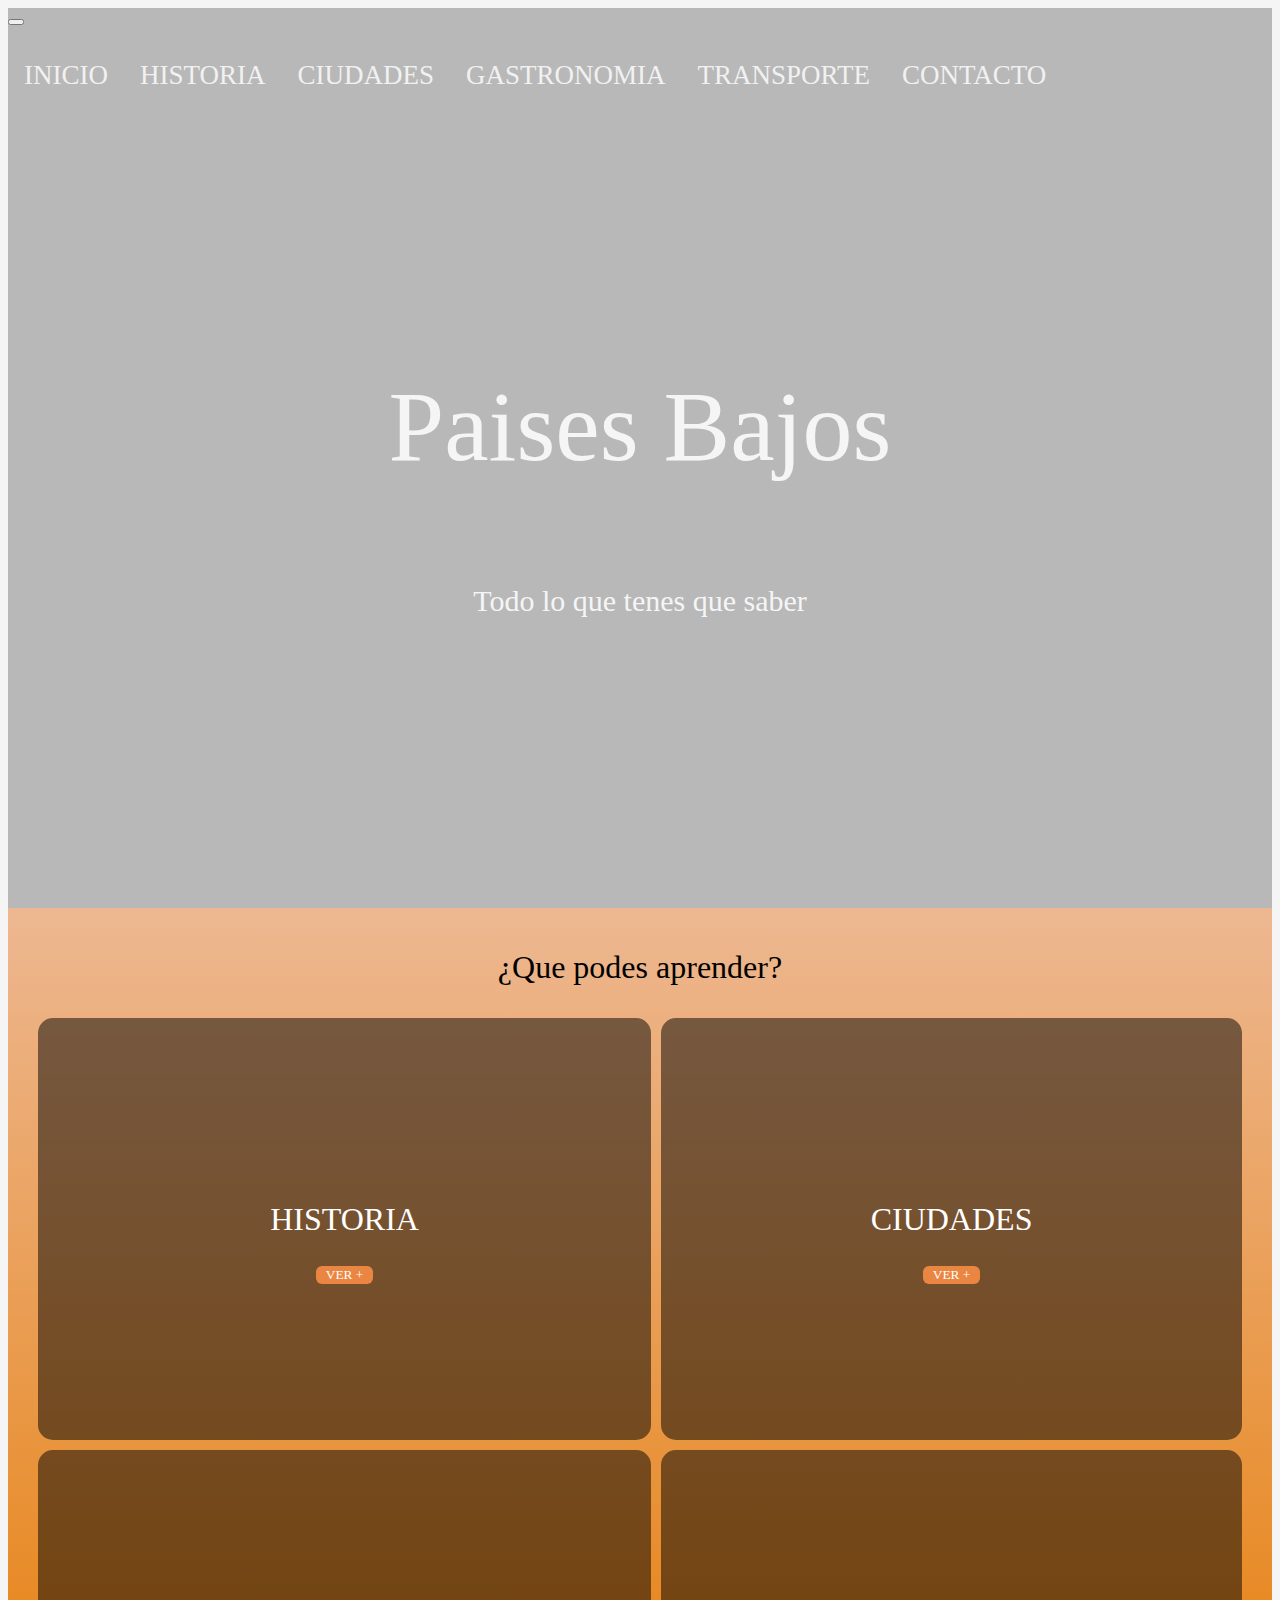
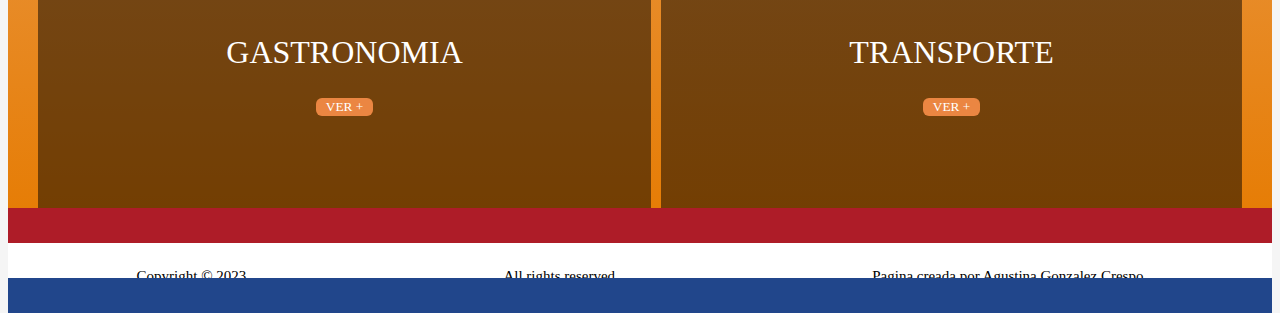
==== commit f421889e: "commit entrega final" ====
--- a/index.html
+++ b/index.html
@@ -101,8 +101,4 @@
     <script src="https://cdn.jsdelivr.net/npm/bootstrap@5.3.0-alpha3/dist/js/bootstrap.min.js" integrity="sha384-Y4oOpwW3duJdCWv5ly8SCFYWqFDsfob/3GkgExXKV4idmbt98QcxXYs9UoXAB7BZ" crossorigin="anonymous"></script>
 </body>
 <script src="script.js"></script>
-</html>
-
-<!-- banner: position relative/absolut -> poner texto por encima del banner -->
-
-<!-- flex-grow:1 (flex item toma todo el ancho)-->+</html>--- a/style.css
+++ b/style.css
@@ -29,7 +29,7 @@
 }
 /*imagen fondo */
 .hero-imagen {
-  background-image: linear-gradient(rgba(0, 0, 0, 0.028), rgba(0, 0, 0, 0.069)), url(https://img2.goodfon.com/wallpaper/nbig/0/6d/gollandiia-niderlandy-amsterdam-kanal.jpg);
+  background-image: linear-gradient(rgba(0, 0, 0, 0.25), rgba(0, 0, 0, 0.25)), url(https://img2.goodfon.com/wallpaper/nbig/0/6d/gollandiia-niderlandy-amsterdam-kanal.jpg);
   background-position: center;
   background-repeat: no-repeat;
   background-size: cover;
@@ -40,11 +40,12 @@
 .hero-texto {
   text-align: center;
   position: absolute;
-  top: 60%;
+  top: 50%;
   left: 50%;
   transform: translate(-50%, -50%);
   color: whitesmoke;
-  font-family: 'Courier New', Courier, monospace;
+  font-family:'Alexandria';
+  font-weight: lighter;
 }
 /* topnav */
 .navbar-nav{
@@ -57,9 +58,9 @@
   text-align: center;
   padding: 14px 16px;
   text-decoration: none;
-  font-family: 'Courier New', Courier, monospace;
+  font-family: 'Alexandria';
   font-size: 3vh;
-  font-weight: 150;
+  font-weight: lighter;
 }
 /* SECCIONES */
 #seccion{
@@ -87,8 +88,11 @@
   border: none;
   color: white;
   text-align: center;
-  text-decoration: none;
-  font-family: 'Alexandria';
+  font-weight: lighter;
+  font-family: 'Alexandria';
+  border-radius: 6px;
+  padding-left: 10px;
+  padding-right: 10px;
 }
 #seccion .seccion{
   display: grid;
@@ -109,7 +113,8 @@
 }
 #seccion .carta h2{
   font-size: 2em;
-  font-family: 'Courier New', Courier, monospace;
+  font-family: 'Alexandria';
+  font-weight: lighter;
 }
 .carta:first-child{
   grid-area:historia;
@@ -154,9 +159,10 @@
   margin-top: 10px;
 }
 .footer-texto p {
-  font-family: 'Courier New', Courier, monospace;
+  font-family: 'Alexandria';
   color:black;
   font-size: 15px;
+  font-weight: lighter;
 }
 /*
 .topnav {
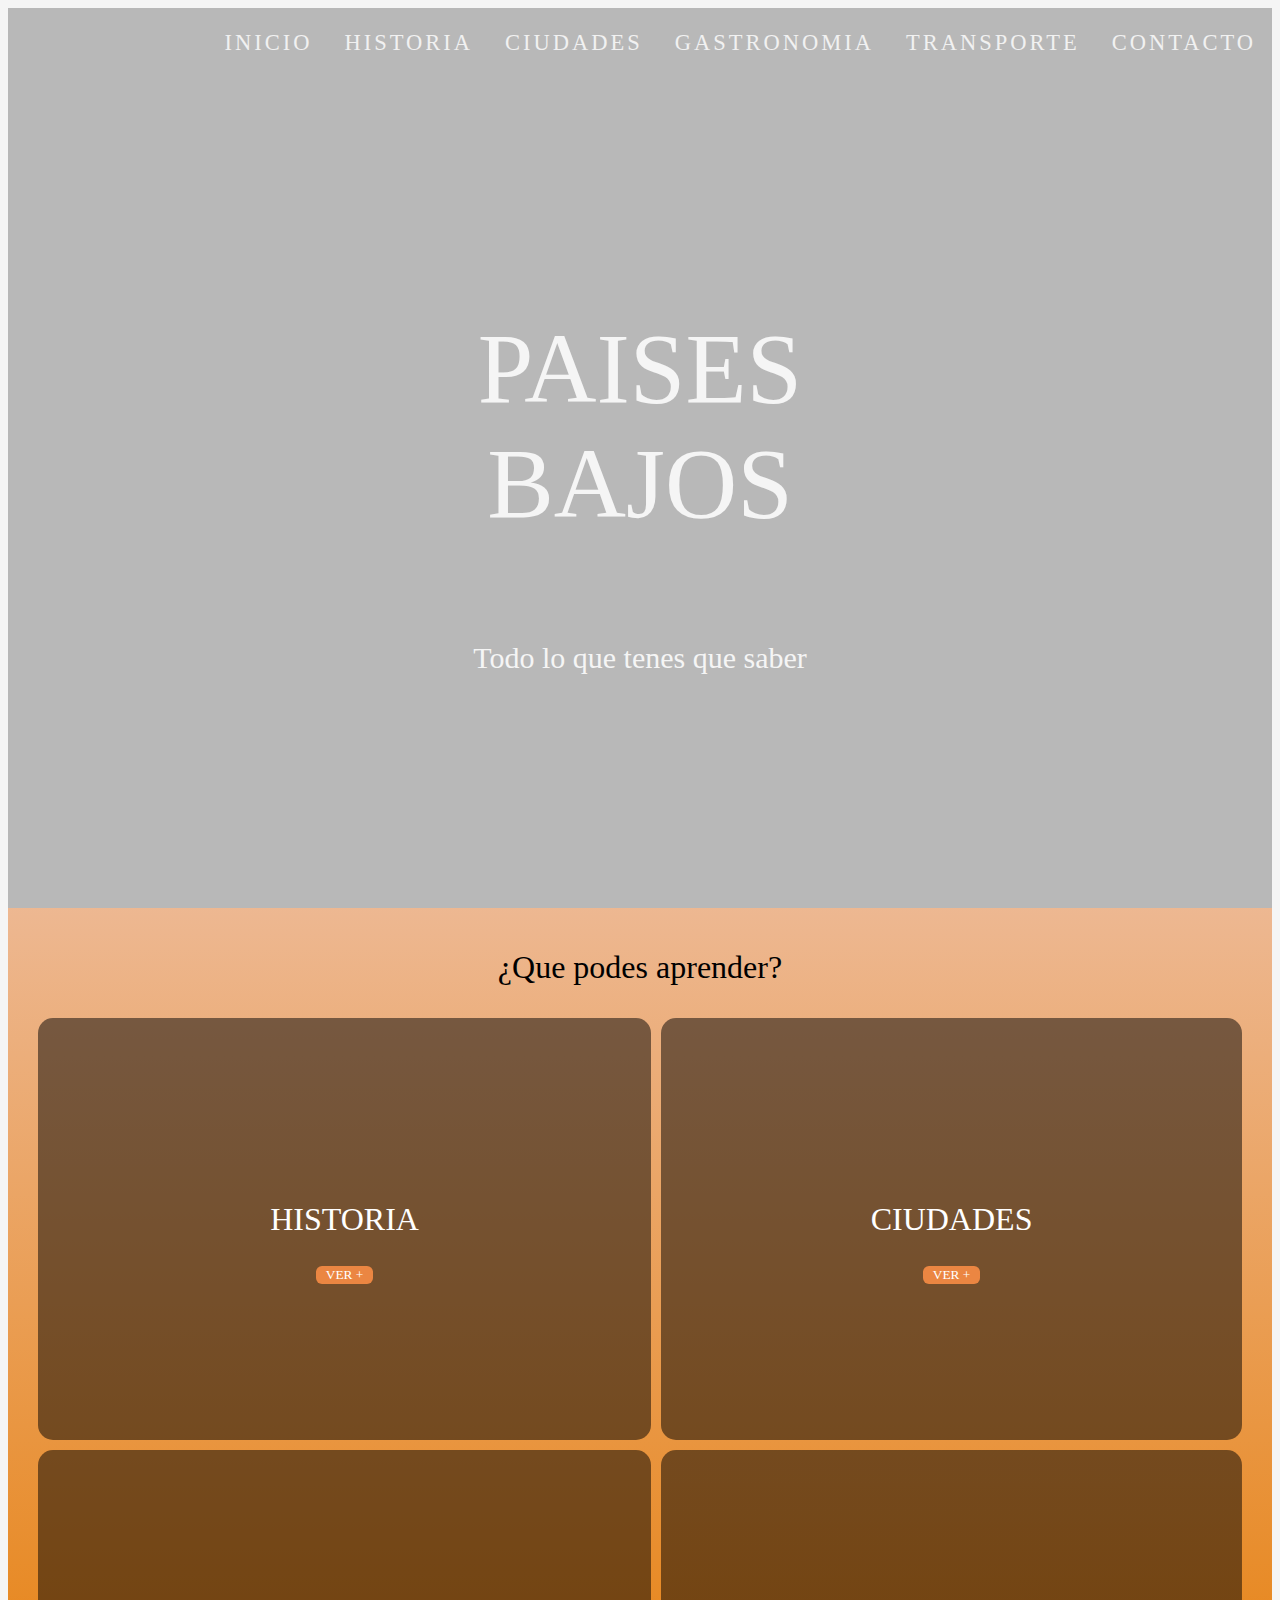
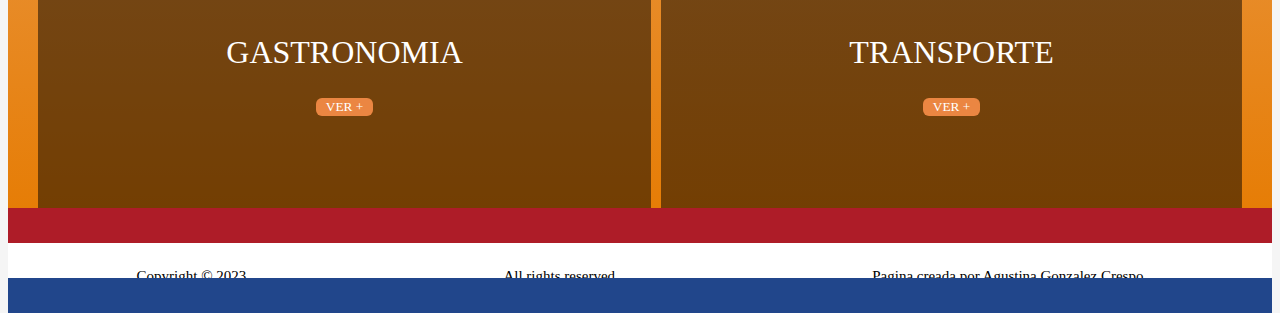
==== commit 02ab1ec1: "commit entrega final" ====
--- a/index.html
+++ b/index.html
@@ -28,23 +28,16 @@
     </header>
     <section id="imagen">
         <div class="hero-imagen">
-            <nav class="navbar navbar-expand-lg">
-                <button class="navbar-toggler" type="button" data-bs-toggle="collapse" data-bs-target="#navbarNavAltMarkup" aria-controls="navbarNavAltMarkup" aria-expanded="false" aria-label="Toggle navigation">
-                <span class="navbar-toggler-icon"></span>
-                </button>
-                <div class="collapse navbar-collapse" id="navbarNavAltMarkup">
-                    <div class="navbar-nav ml-auto">
-                        <a class="nav-link" href="index.html">INICIO</a>
-                        <a class="nav-link" href="./historia.html">HISTORIA</a>
-                        <a class="nav-link" href="./ciudades.html">CIUDADES</a>
-                        <a class="nav-link" href="./gastronomia.html">GASTRONOMIA</a>
-                        <a class="nav-link" href="./transporte.html">TRANSPORTE</a>
-                        <a class="nav-link" href="./contacto.html">CONTACTO</a>
-                    </div>
-                </div>
-            </nav>
+            <div class="topnav">
+                <a class="nav-link" href="index.html">INICIO</a>
+                <a class="nav-link" href="./historia.html">HISTORIA</a>
+                <a class="nav-link" href="./ciudades.html">CIUDADES</a>
+                <a class="nav-link" href="./gastronomia.html">GASTRONOMIA</a>
+                <a class="nav-link" href="./transporte.html">TRANSPORTE</a>
+                <a class="nav-link" href="./contacto.html">CONTACTO</a>
+            </div>
             <div class="hero-texto">
-                <p style="font-size: 100px;"> Paises Bajos </p>
+                <p style="font-size: 100px;">PAISES BAJOS</p>
                 <p style="font-size: 30px;">Todo lo que tenes que saber</p>
             </div>
         </div>
--- a/style.css
+++ b/style.css
@@ -48,19 +48,18 @@
   font-weight: lighter;
 }
 /* topnav */
-.navbar-nav{
-  margin-left: auto;
-  padding-top: 20px;
-}
 .navbar .navbar-nav .nav-link{
   color: #f1f1f1;
   float: left;
   text-align: center;
-  padding: 14px 16px;
   text-decoration: none;
   font-family: 'Alexandria';
   font-size: 3vh;
   font-weight: lighter;
+}
+.navbar-toggler{
+  margin-left: auto;
+  margin-right: auto;
 }
 /* SECCIONES */
 #seccion{
@@ -164,28 +163,28 @@
   font-size: 15px;
   font-weight: lighter;
 }
-/*
 .topnav {
-    overflow: hidden;
-    display: flex;
-    flex-direction: row;
-    justify-content: flex-end;
-    flex-direction: row;
-    padding-top: 8x;
+  overflow: hidden;
+  display: flex;
+  flex-direction: row;
+  justify-content: flex-end;
+  flex-direction: row;
+  padding-top: 8px;
 }
 .topnav a {
-    float: left;
-    color: whitesmoke;
-    text-align: center;
-    padding: 14px 16px;
-    text-decoration: none;
-    font-family: 'Courier New', Courier, monospace;
-    font-size: 22px;
+  float: left;
+  color: #f1f1f1;
+  text-align: center;
+  padding: 14px 16px;
+  text-decoration: none;
+  font:'Alexandria';
+  font-size: 2.5vh;
+  font-weight: lighter;
+  letter-spacing: 3px;
 }
 .topnav a:hover {
-    color: black ;
-}
-*/
+  color: black ;
+}
 /* comentario */
 
 @media (max-width:600px){
@@ -227,11 +226,7 @@
   header .navbar{
     background-color:#c1815a;
   }
-  header .navbar-toggler{
-    text-align:center;
-    margin-left: 50%;
-  }
-  .hero-imagen .navbar{
+  .hero-imagen .topnav{
     display: none;
   }
 }
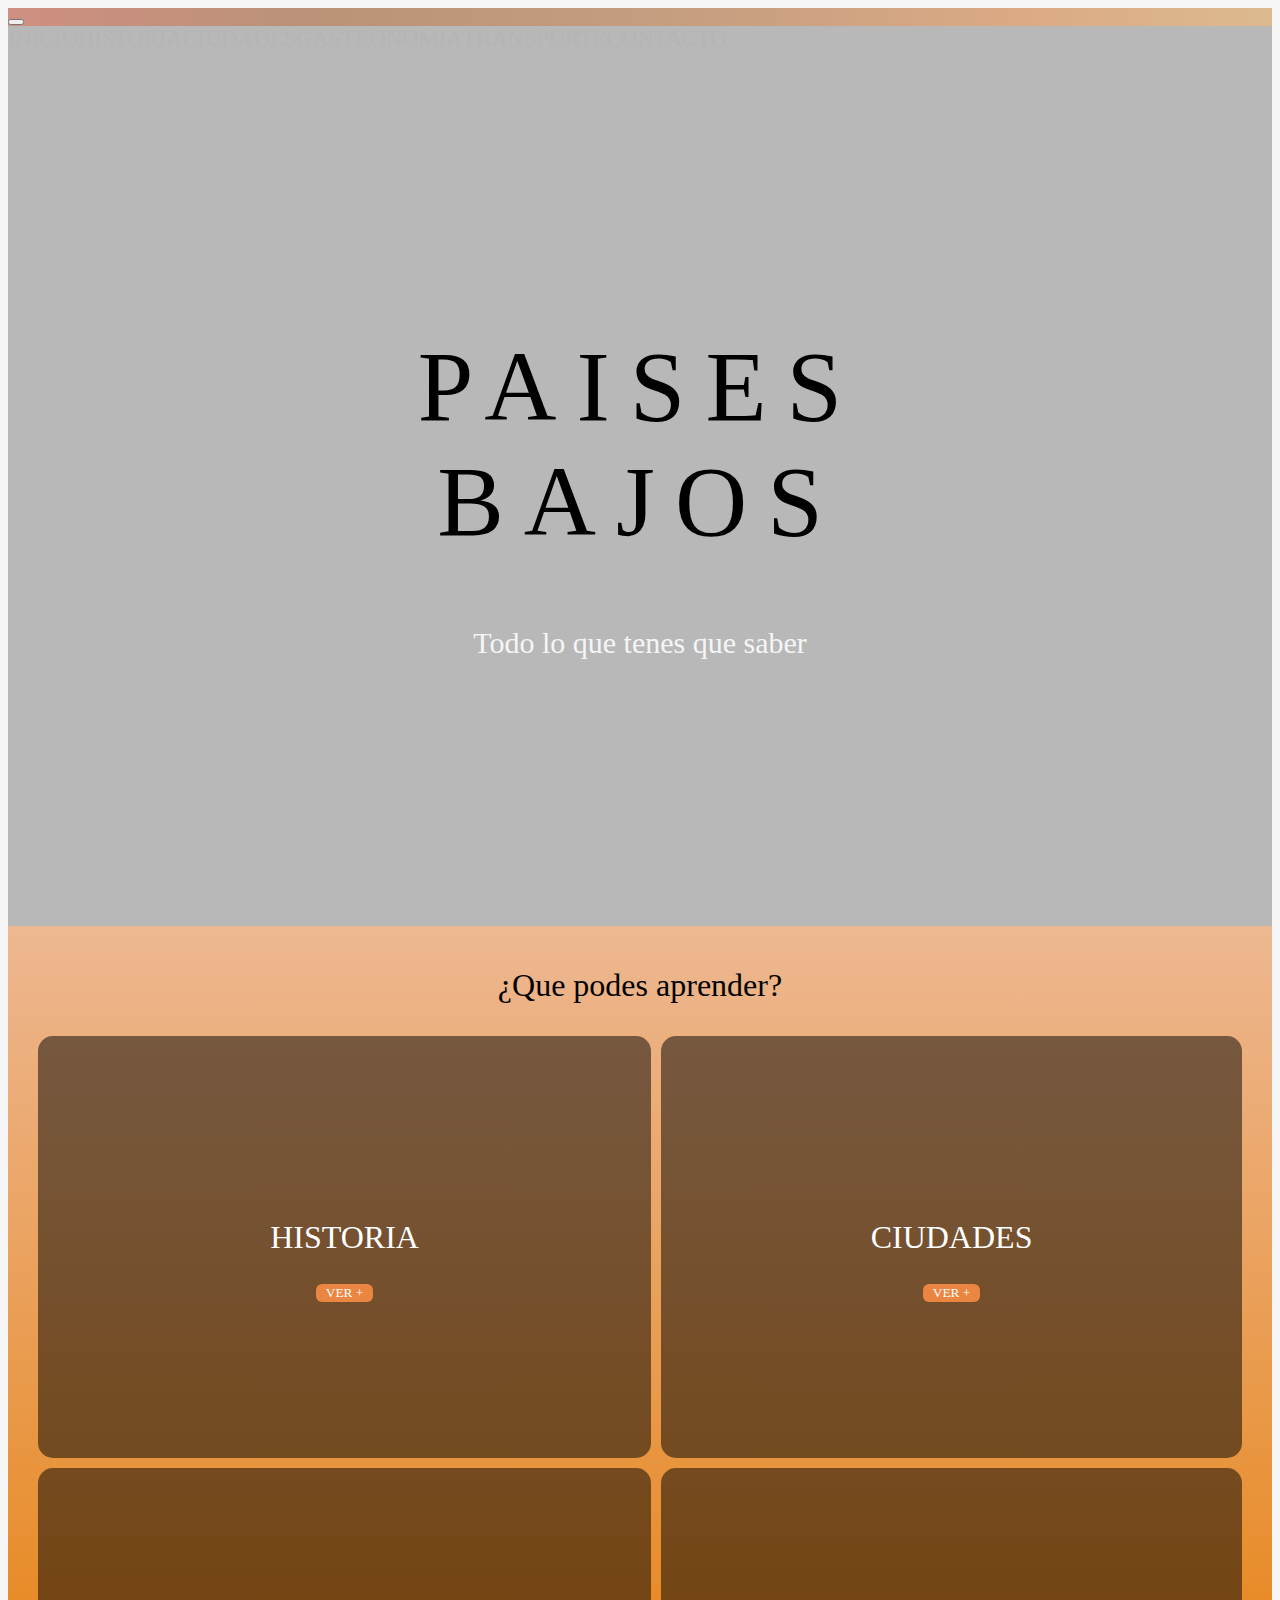
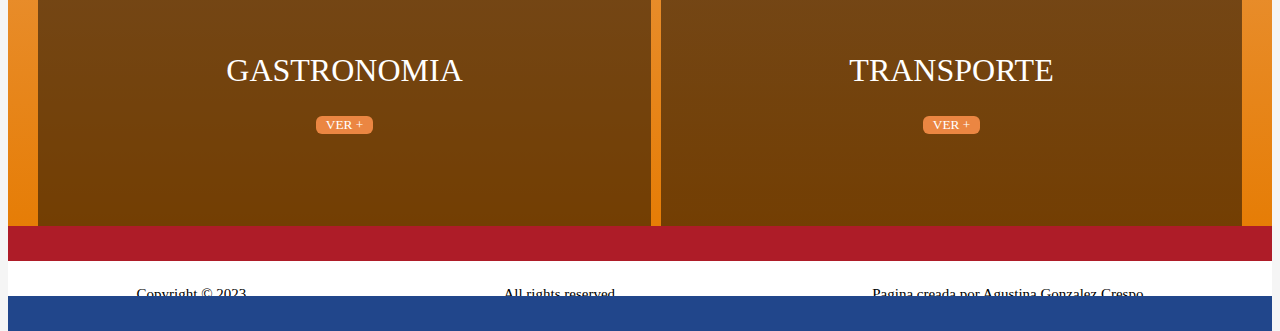
==== commit cc88c743: "commit entrega final" ====
--- a/index.html
+++ b/index.html
@@ -37,8 +37,8 @@
                 <a class="nav-link" href="./contacto.html">CONTACTO</a>
             </div>
             <div class="hero-texto">
-                <p style="font-size: 100px;">PAISES BAJOS</p>
-                <p style="font-size: 30px;">Todo lo que tenes que saber</p>
+                <h1>PAISES BAJOS</h1>
+                <p>Todo lo que tenes que saber</p>
             </div>
         </div>
     </section>
--- a/style.css
+++ b/style.css
@@ -44,16 +44,27 @@
   left: 50%;
   transform: translate(-50%, -50%);
   color: whitesmoke;
-  font-family:'Alexandria';
-  font-weight: lighter;
-}
+  font:'Alexandria';
+}
+.hero-texto h1{
+  letter-spacing: 20px;
+  font-size: 100px;
+  text-decoration: none;
+  font-weight: lighter;
+}
+.hero-texto p{
+  font-size: 30px;
+  text-decoration: none;
+  font-weight: lighter;
+}
+
 /* topnav */
 .navbar .navbar-nav .nav-link{
   color: #f1f1f1;
   float: left;
   text-align: center;
   text-decoration: none;
-  font-family: 'Alexandria';
+  font: 'Alexandria';
   font-size: 3vh;
   font-weight: lighter;
 }
@@ -203,6 +214,9 @@
   .footer-texto p {
     font-size: small;
   }
+  .hero-texto h1{
+    letter-spacing: 5px;
+  }
   #seccion{
     height: fit-content;
   }
@@ -219,16 +233,22 @@
     padding: 20px;
   }
 }
-@media screen and (max-width:1000px) {
+@media screen and (max-width:1350px) {
   header{
     display: block;
   }
   header .navbar{
-    background-color:#c1815a;
+    background: rgb(198,123,106);
+    background: linear-gradient(90deg, rgba(198,123,106,0.8337928921568627) 0%, rgba(173,124,92,0.8141850490196079) 25%, rgba(184,132,94,0.7777704831932774) 53%, rgba(212,151,104,0.7945772058823529) 80%, rgba(215,171,117,0.8029805672268908) 100%);
   }
   .hero-imagen .topnav{
     display: none;
   }
-}
-
-
+  .navbar .navbar-nav .nav-link{
+    font-size: 2.5vh;
+  }
+  .navbar-nav{
+    margin-left: auto;
+    margin-right: auto;
+  }
+}
